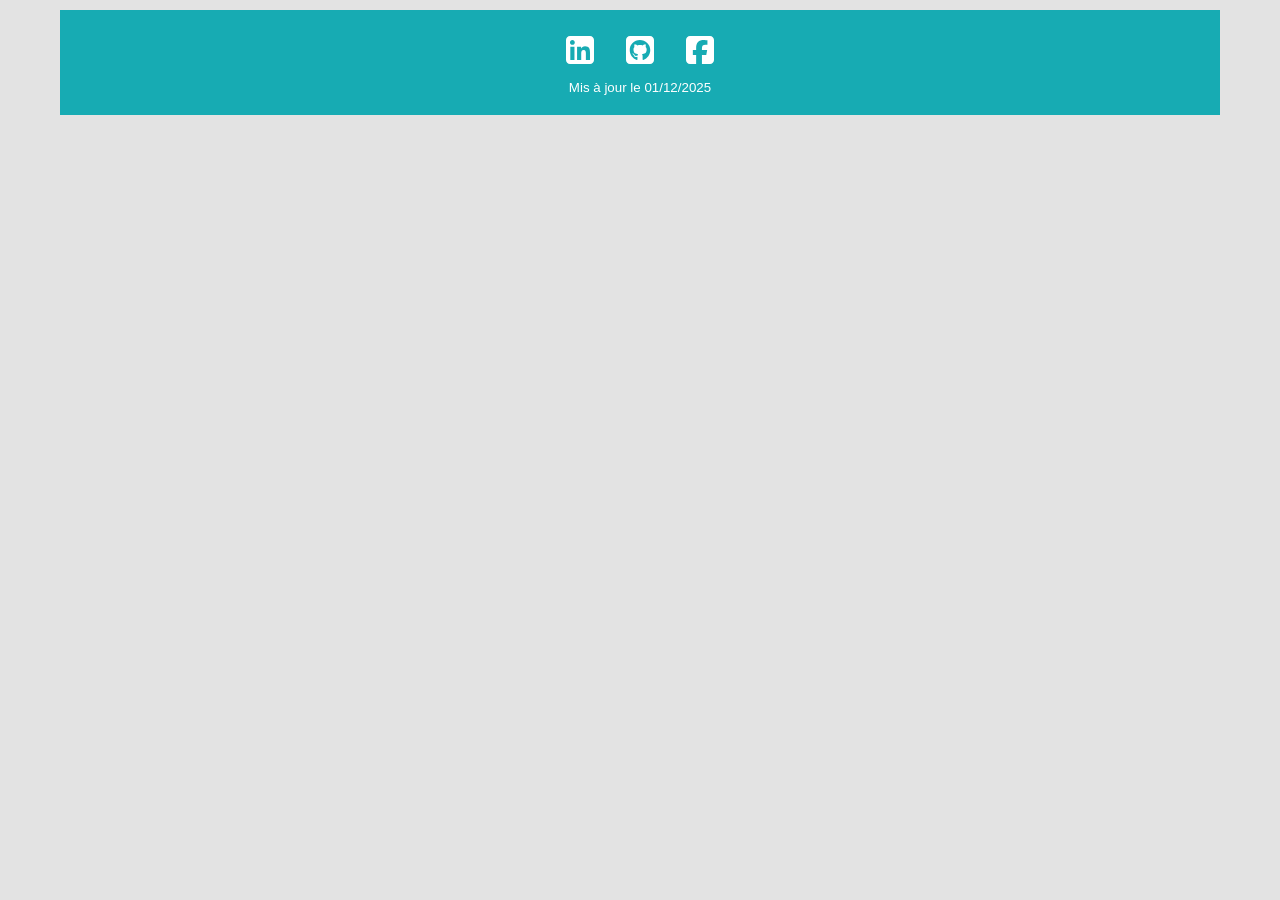
==== index.html @ 2d711a71 "Merge e91476452f3a8fae0918b68ff058914bdfa70af7 into 53c26ec3554d22e257b0f4c4feff22ce7f51508a" ====
<!DOCTYPE html>
<html lang="en">
<head>
    <meta charset="UTF-8">
    <meta name="viewport" content="width=device-width, initial-scale=1.0">
    <title>Mon CV en ligne</title>
    <link rel="stylesheet" href="./assets/css/style.css">
    <link rel="stylesheet" href="./assets/css/header.css">
    <link rel="stylesheet" href="./assets/css/main.css">
    <link rel="stylesheet" href="./assets/css/footer.css">
</head>
<body>
   <footer>
        <div id="logo">
            <img src="/assets/img/square-linkedin-brands-solid-full.svg" alt="logo-linkedin">
            <img src="/assets/img/square-github-brands-solid-full.svg" alt="logo-github">
            <img src="/assets/img/square-facebook-brands-solid-full.svg" alt="logo-facebook">
        </div>
        <small class="maj">Mis à jour le <time datetime="2025/12/01">01/12/2025</time></small>
    </footer> 
</body>
</html>
---- assets/css/style.css ----
@import url('https://fonts.googleapis.com/css2?family=Lato:ital,wght@0,100;0,300;0,400;0,700;0,900;1,100;1,300;1,400;1,700;1,900&display=swap');
@font-face {
    font-family: "Raleway";
    src: url(/assets/font/Raleway-VariableFont_wght\ \(convert.io\).woff);
    src: url(/assets/font/Raleway-VariableFont_wght.ttf) format("truetype"), url(/assets/font/Raleway-Italic-VariableFont_wght.ttf);
}

body {
    max-width: 1160px;
    margin: auto;
    font-family: "Raleway", sans-serif;
    background-color:rgb(227, 227, 227)
}

h1, h2, h3, h4 {
    font-family : "Lato";
}
---- assets/css/header.css ----
header {
    background-color: rgb(23, 171, 179);
    color: white
}

.favicon img {
    width: 150px;
    height: 150px;
    border-radius: 50%;
    border: 5px solid white;
    float: left;
    margin-left: 50px;
    margin-top: 20px;
    object-fit: cover;
    cursor:zoom-in;
}

.container {
    display: flex;
    flex-direction: column;
    flex-wrap: wrap;
    align-items: center;
}
.title {
    text-align: center;
    padding-top: 10px;
}

p {
    font-weight: bolder;
}

.profil {
  display: grid;
  grid-template-columns: 1fr 1fr; 
  gap: 12px 40px;                 
  margin-top: 15px;
  max-width: 420px;
  margin-bottom: 20px;

}

.profil div {
  display: flex;
  align-items: center;
  gap: 8px;
}

.profil img {
  width: 18px;
  height: 18px;
}


.profil img {
    width: 20px;
    height: auto;
}


a {
    color: white;
    text-decoration: none;
}
---- assets/css/main.css ----
main {
    display: flex;
}

#left {
    flex: 1;
    width: 30%;
    background-color: rgb(127, 127, 127, 0.1);
    padding-left: 50px;
}

.skills {
    width: 200px;
}
.skill {
    display: flex;
    justify-content: space-between;
    align-items: center;
    font-weight: bold;

}

.starfilled {
    color: rgb(23, 171, 179);
}
.star {
    color: white;
}

.languages {
    width: 200px;
}

.langue {
    display: flex;
    justify-content: space-between;
}

.french, .spanish, .english {
    font-weight: bold;
}



#right {
    display: flex;
    flex-direction: column;
    width: 70%;
    background-color: white;
    padding-left: 50px;
}

#left hr {
    width: 200px;
    margin: 0;
}

ul {
    list-style: none;        
    padding-left: 1rem;      
}

ul li {
    position: relative;      
    padding-left: 1.2rem;    
}

ul li::before {
    content: "";             
    position: absolute;
    top: 0.5em;              
    left: 0;
    width: 8px;
    height: 8px;
    background: rgb(23, 171, 179);        
}



#right hr {
    width: 700px;
}
---- assets/css/footer.css ----
footer {
    background-color: rgb(23, 171, 179);
    color: white;
    display: flex;
    flex-direction: column;
    justify-content: center;
    align-items: center;
    margin-top: 10px;
    padding: 20px;
    gap: 10px;
    
}

#logo img {
    width: 40px;
    height: 40px;
    filter: invert(100%);
}

#logo {
    display: flex;
    gap: 20px;
    margin: auto;
}

footer img:hover {
    opacity: 0.6;
}
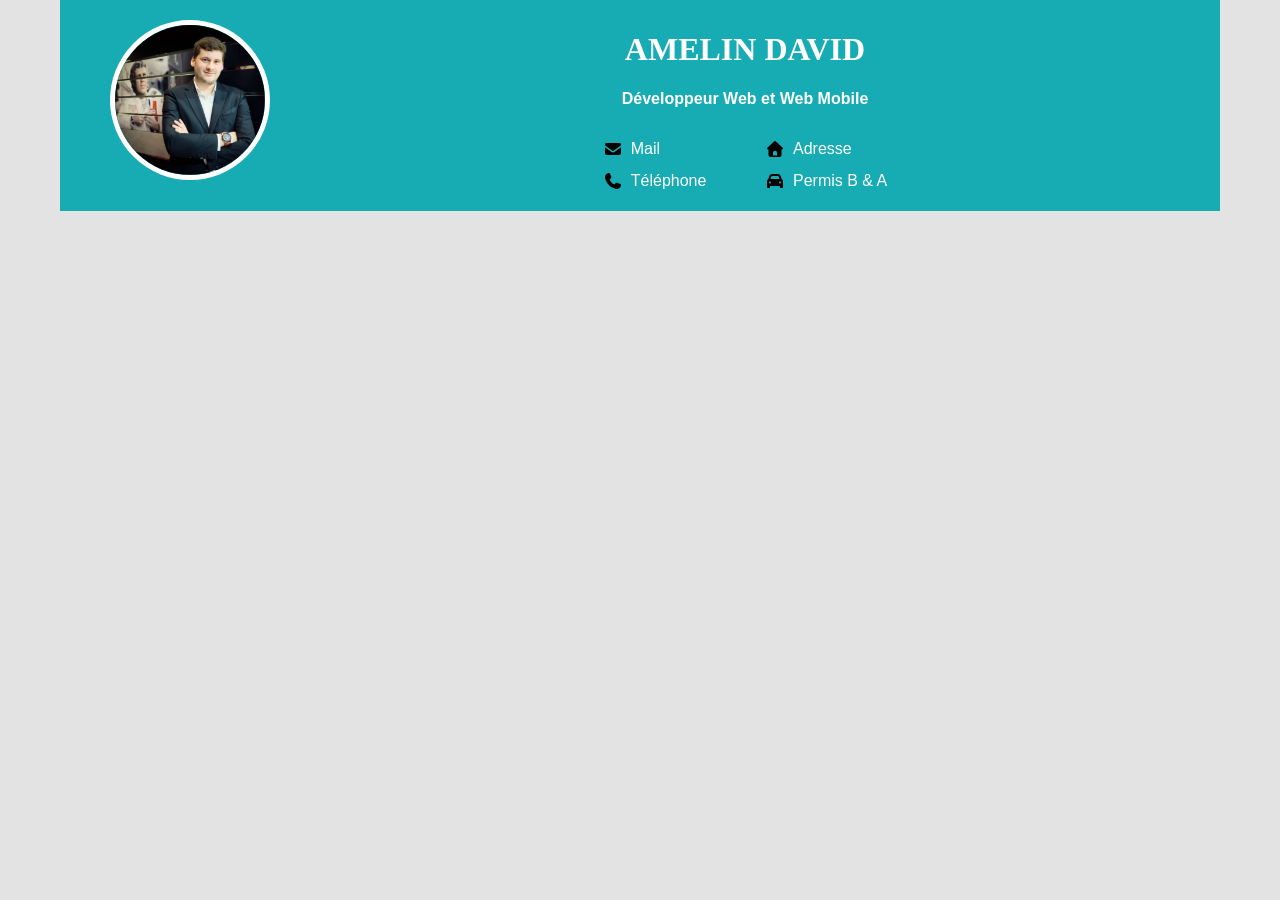
==== commit 3d8eeba5: "Merge pull request #4 from Dinid89/index_header Index header" ====
--- a/index.html
+++ b/index.html
@@ -1,5 +1,6 @@
 <!DOCTYPE html>
 <html lang="en">
+
 <head>
     <meta charset="UTF-8">
     <meta name="viewport" content="width=device-width, initial-scale=1.0">
@@ -9,14 +10,45 @@
     <link rel="stylesheet" href="./assets/css/main.css">
     <link rel="stylesheet" href="./assets/css/footer.css">
 </head>
+
 <body>
-   <footer>
-        <div id="logo">
-            <img src="/assets/img/square-linkedin-brands-solid-full.svg" alt="logo-linkedin">
-            <img src="/assets/img/square-github-brands-solid-full.svg" alt="logo-github">
-            <img src="/assets/img/square-facebook-brands-solid-full.svg" alt="logo-facebook">
+    <header>
+        <div class="favicon">
+            <a href="/page/page.html">
+                <img src="./assets/img/android-chrome-512x512.png" alt="Ma photo de profil">
+            </a>
         </div>
-        <small class="maj">Mis à jour le <time datetime="2025/12/01">01/12/2025</time></small>
-    </footer> 
+
+        <div class="container">
+            <div class="title">
+                <h1>AMELIN DAVID</h1>
+                <p>Développeur Web et Web Mobile</p>
+            </div>
+
+            <div class="profil">
+                <div class="contact">
+                    <img src="./assets/img/envelope-solid-full.svg" alt="icone-mail">
+                    <a href="mailto:david.amelin62@gmail.com">Mail</a>
+                </div>
+
+                <div class="contact">
+                    <img src="/assets/img/house-solid-full.svg" alt="icone-house">
+                    <a href="https://www.google.com/maps/place/Disneyland+Paris" target="_blank">Adresse</a>
+                </div>
+
+                <div class="contact">
+                    <img src="/assets/img/phone-solid-full.svg" alt="icone-phone">
+                    <a href="tel:0606060606">Téléphone</a>
+                </div>
+
+                <div class="contact">
+                    <img src="/assets/img/car-solid-full.svg" alt="icone-car">
+                    <span>Permis B & A</span>
+                </div>
+            </div>
+        </div>
+    </header>
+
 </body>
+
 </html>
--- a/assets/css/style.css
+++ b/assets/css/style.css
@@ -14,4 +14,4 @@
 
 h1, h2, h3, h4 {
     font-family : "Lato";
-}+}
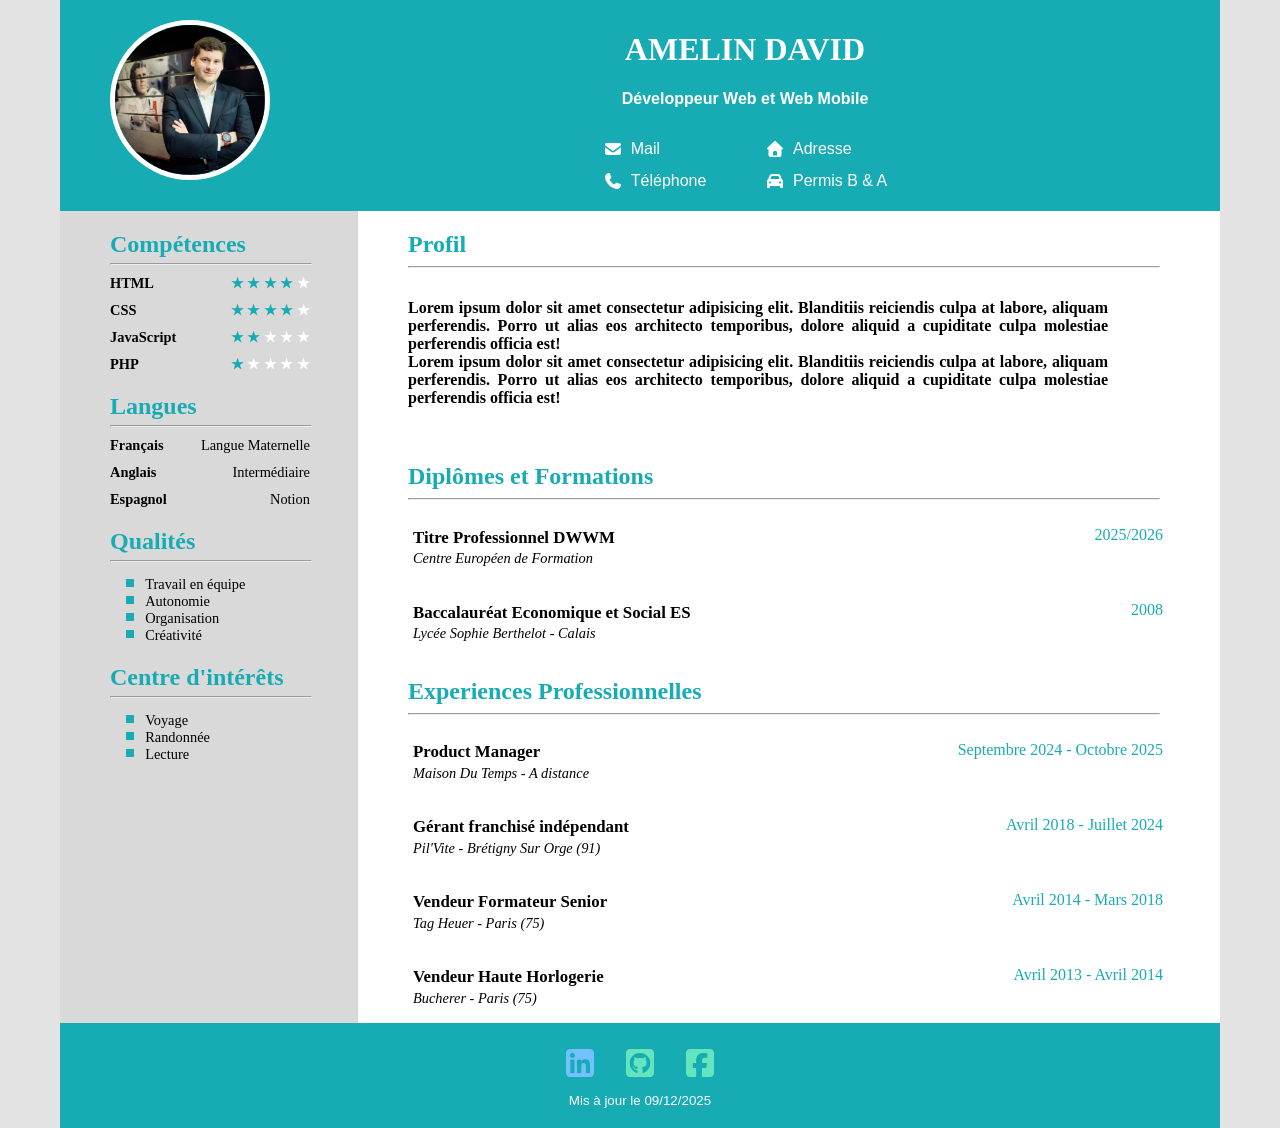
==== commit e3242aa0: "add files" ====
--- a/index.html
+++ b/index.html
@@ -1,10 +1,13 @@
 <!DOCTYPE html>
-<html lang="en">
+<html lang="fr">
 
 <head>
     <meta charset="UTF-8">
     <meta name="viewport" content="width=device-width, initial-scale=1.0">
-    <title>Mon CV en ligne</title>
+    <meta name="description" content="Découvrez mon CV en ligne : Développeur Web et Web Mobile">
+    <meta name="robots" content="index, follow">
+    <meta name="author" content="AMELIN DAVID">
+    <title>AMELIN DAVID Développeur Web et Web Mobile</title>
     <link rel="stylesheet" href="./assets/css/style.css">
     <link rel="stylesheet" href="./assets/css/header.css">
     <link rel="stylesheet" href="./assets/css/main.css">
@@ -12,6 +15,7 @@
 </head>
 
 <body>
+    
     <header>
         <div class="favicon">
             <a href="/page/page.html">
@@ -48,6 +52,185 @@
             </div>
         </div>
     </header>
+    
+    <main>
+        <div id="left">
+            <section class="info">
+                <div class="skills">
+                    <h2>Compétences</h2>
+                    <hr>
+
+                    <div class="skill">
+                        <span class="skillname">HTML</span>
+                        <div class="rating">
+                            <span class="starfilled">&#9733;</span>
+                            <span class="starfilled">&#9733;</span>
+                            <span class="starfilled">&#9733;</span>
+                            <span class="starfilled">&#9733;</span>
+                            <span class="star">&#9733;</span>
+                        </div>
+                    </div>
+
+                    <div class="skill">
+                        <span class="skillname">CSS</span>
+                        <div class="rating">
+                            <span class="starfilled">&#9733;</span>
+                            <span class="starfilled">&#9733;</span>
+                            <span class="starfilled">&#9733;</span>
+                            <span class="starfilled">&#9733;</span>
+                            <span class="star">&#9733;</span>
+                        </div>
+                    </div>
+
+                    <div class="skill">
+                        <span class="skillname">JavaScript</span>
+                        <div class="rating">
+                            <span class="starfilled">&#9733;</span>
+                            <span class="starfilled">&#9733;</span>
+                            <span class="star">&#9733;</span>
+                            <span class="star">&#9733;</span>
+                            <span class="star">&#9733;</span>
+                        </div>
+                    </div>
+
+                    <div class="skill">
+                        <span class="skillname">PHP</span>
+                        <div class="rating">
+                            <span class="starfilled">&#9733;</span>
+                            <span class="star">&#9733;</span>
+                            <span class="star">&#9733;</span>
+                            <span class="star">&#9733;</span>
+                            <span class="star">&#9733;</span>
+                        </div>
+                    </div>
+                </div>
+
+                <div class="languages">
+                    <h2>Langues</h2>
+                    <hr>
+                    <div class="language">
+                        <div class="langue">
+                            <span class="french">Français</span>
+                            <span>Langue Maternelle</span>
+                        </div>
+                        <div class="langue">
+                            <span class="english">Anglais</span>
+                            <span>Intermédiaire</span>
+                        </div>
+                        <div class="langue">
+                            <span class="spanish">Espagnol</span>
+                            <span>Notion</span>
+                        </div>
+                    </div>
+                </div>
+
+                <div>
+                    <h2>Qualités</h2>
+                    <hr>
+                    <div>
+                        <ul>
+                            <li>Travail en équipe</li>
+                            <li>Autonomie</li>
+                            <li>Organisation</li>
+                            <li>Créativité</li>
+                        </ul>
+                    </div>
+                </div>
+
+                <div>
+                    <div>
+                        <h2>Centre d'intérêts</h2>
+                    </div>
+                    <hr>
+                    <div>
+                        <ul>
+                            <li>Voyage</li>
+                            <li>Randonnée</li>
+                            <li>Lecture</li>
+                        </ul>
+                    </div>
+                </div>
+            </section>
+        </div>
+
+        <div id="right">
+            <section>
+                <div>
+                    <h2>Profil</h2>
+                </div>
+                <hr>
+                <div class="profil">
+                    <p>Lorem ipsum dolor sit amet consectetur adipisicing elit.
+                        Blanditiis reiciendis culpa at labore, aliquam perferendis.
+                        Porro ut alias eos architecto temporibus, dolore aliquid a
+                        cupiditate culpa molestiae perferendis officia est! <br>
+                        Lorem ipsum dolor sit amet consectetur adipisicing elit.
+                        Blanditiis reiciendis culpa at labore, aliquam perferendis.
+                        Porro ut alias eos architecto temporibus, dolore aliquid a
+                        cupiditate culpa molestiae perferendis officia est!</p>
+                </div>
+            </section>
+            <section>
+                <h2>Diplômes et Formations</h2>
+                <hr>
+                <div class="formation">
+                    <div class="formationtype">
+                        <h3>Titre Professionnel DWWM</h3>
+                        <span><em>Centre Européen de Formation</em></span>
+                    </div>
+                    <span class="date">2025/2026</span>
+                </div>
+                <div class="formation">
+                    <div class="formationtype">
+                        <h3>Baccalauréat Economique et Social ES</h3>
+                        <span><em>Lycée Sophie Berthelot - Calais </em></span>
+                    </div>
+                    <span class="date">2008</span>
+                </div>
+            </section>
+            <section>
+                <h2>Experiences Professionnelles</h2>
+                <hr>
+                <div class="work">
+                    <div class="worktype">
+                        <h3>Product Manager</h3>
+                        <span><em>Maison Du Temps - A distance</em></span>
+                    </div>
+                    <span class="workdate">Septembre 2024 - Octobre 2025</span>
+                </div>
+                <div class="work">
+                    <div class="worktype">
+                        <h3>Gérant franchisé indépendant</h3>
+                        <span><em>Pil'Vite - Brétigny Sur Orge (91)</em></span>
+                    </div>
+                    <span class="workdate">Avril 2018 - Juillet 2024</span>
+                </div>
+                <div class="work">
+                    <div class="worktype">
+                        <h3>Vendeur Formateur Senior</h3>
+                        <span><em>Tag Heuer - Paris (75)</em></span>
+                    </div>
+                    <span class="workdate">Avril 2014 - Mars 2018</span>
+                </div>
+                <div class="work">
+                    <div class="worktype">
+                        <h3>Vendeur Haute Horlogerie</h3>
+                        <span><em>Bucherer - Paris (75)</em></span>
+                    </div>
+                    <span class="workdate">Avril 2013 - Avril 2014</span>
+                </div>
+            </section>
+        </div>
+    </main>
+
+    <footer>
+        <div id="logo">
+            <img src="/assets/img/square-linkedin-brands-solid-full.svg" alt="logo-linkedin">
+            <img src="/assets/img/square-github-brands-solid-full.svg" alt="logo-github">
+            <img src="/assets/img/square-facebook-brands-solid-full.svg" alt="logo-facebook">
+        </div>
+        <small class="maj">Mis à jour le <time datetime="2025-12-09">09/12/2025</time></small>
+    </footer>
 
 </body>
 
--- a/assets/css/style.css
+++ b/assets/css/style.css
@@ -9,9 +9,9 @@
     max-width: 1160px;
     margin: auto;
     font-family: "Raleway", sans-serif;
-    background-color:rgb(227, 227, 227)
+    background-color: rgb(227, 227, 227);
 }
 
-h1, h2, h3, h4 {
+h1, h2 {
     font-family : "Lato";
-}
+}
--- a/assets/css/header.css
+++ b/assets/css/header.css
@@ -1,6 +1,10 @@
 header {
     background-color: rgb(23, 171, 179);
     color: white
+}
+
+.title {
+    color: white;
 }
 
 .favicon img {
@@ -13,6 +17,10 @@
     margin-top: 20px;
     object-fit: cover;
     cursor:zoom-in;
+}
+
+.contact img {
+    filter: invert(1);
 }
 
 .container {
@@ -61,4 +69,4 @@
 a {
     color: white;
     text-decoration: none;
-}
+}
--- a/assets/css/main.css
+++ b/assets/css/main.css
@@ -1,6 +1,9 @@
 main {
     display: flex;
+    font-family: "Lato";
 }
+
+
 
 #left {
     flex: 1;
@@ -17,6 +20,8 @@
     justify-content: space-between;
     align-items: center;
     font-weight: bold;
+    font-size: 0.9rem;
+    margin-bottom: 10px;
 
 }
 
@@ -34,6 +39,8 @@
 .langue {
     display: flex;
     justify-content: space-between;
+    font-size: 0.9rem;
+    margin-bottom: 10px;
 }
 
 .french, .spanish, .english {
@@ -53,11 +60,13 @@
 #left hr {
     width: 200px;
     margin: 0;
+    margin-bottom: 10px;
 }
 
 ul {
     list-style: none;        
-    padding-left: 1rem;      
+    padding-left: 1rem;
+    font-size: 0.9rem;      
 }
 
 ul li {
@@ -68,7 +77,7 @@
 ul li::before {
     content: "";             
     position: absolute;
-    top: 0.5em;              
+    top: 0.2rem;              
     left: 0;
     width: 8px;
     height: 8px;
@@ -78,6 +87,66 @@
 
 
 #right hr {
+    width: 750px;
+    margin-right: 60px;
+}
+
+h2 {
+    margin-bottom: 5px;
+    color: rgb(23, 171, 179);
+}
+
+.formation {
+    display: flex;
+    justify-content: space-between;
+    width: 750px;
+    height: 50px;
+    line-height: 0.3;
+    margin-bottom: 5px;
+    padding: 10px 0;
+    padding-left: 5px;
+}
+
+
+.formationtype {
+    font-size: 0.9rem;
+}
+
+.date {
+    margin-top: 15px;
+    color: rgb(23, 171, 179);
+}
+
+.work {
+    display: flex;
+    justify-content: space-between;
+    width: 750px;
+    height: 50px;
+    line-height: 0.3;
+    margin-bottom: 5px;
+    padding: 10px 0;
+    padding-left: 5px;
+}
+
+
+.worktype {
+    font-size: 0.9rem;
+}
+
+.workdate {
+    margin-top: 15px;
+    color: rgb(23, 171, 179);
+}
+
+.profil p {
+    text-align: justify;
     width: 700px;
 }
 
+.formation:hover,
+.work:hover {
+    border-left: 4px solid rgb(23, 171, 179);
+    background-color: rgb(127, 127, 127, 0.3);
+
+}
+
--- a/assets/css/footer.css
+++ b/assets/css/footer.css
@@ -8,13 +8,13 @@
     margin-top: 10px;
     padding: 20px;
     gap: 10px;
+    margin: 0;
     
 }
 
 #logo img {
     width: 40px;
     height: 40px;
-    filter: invert(100%);
 }
 
 #logo {
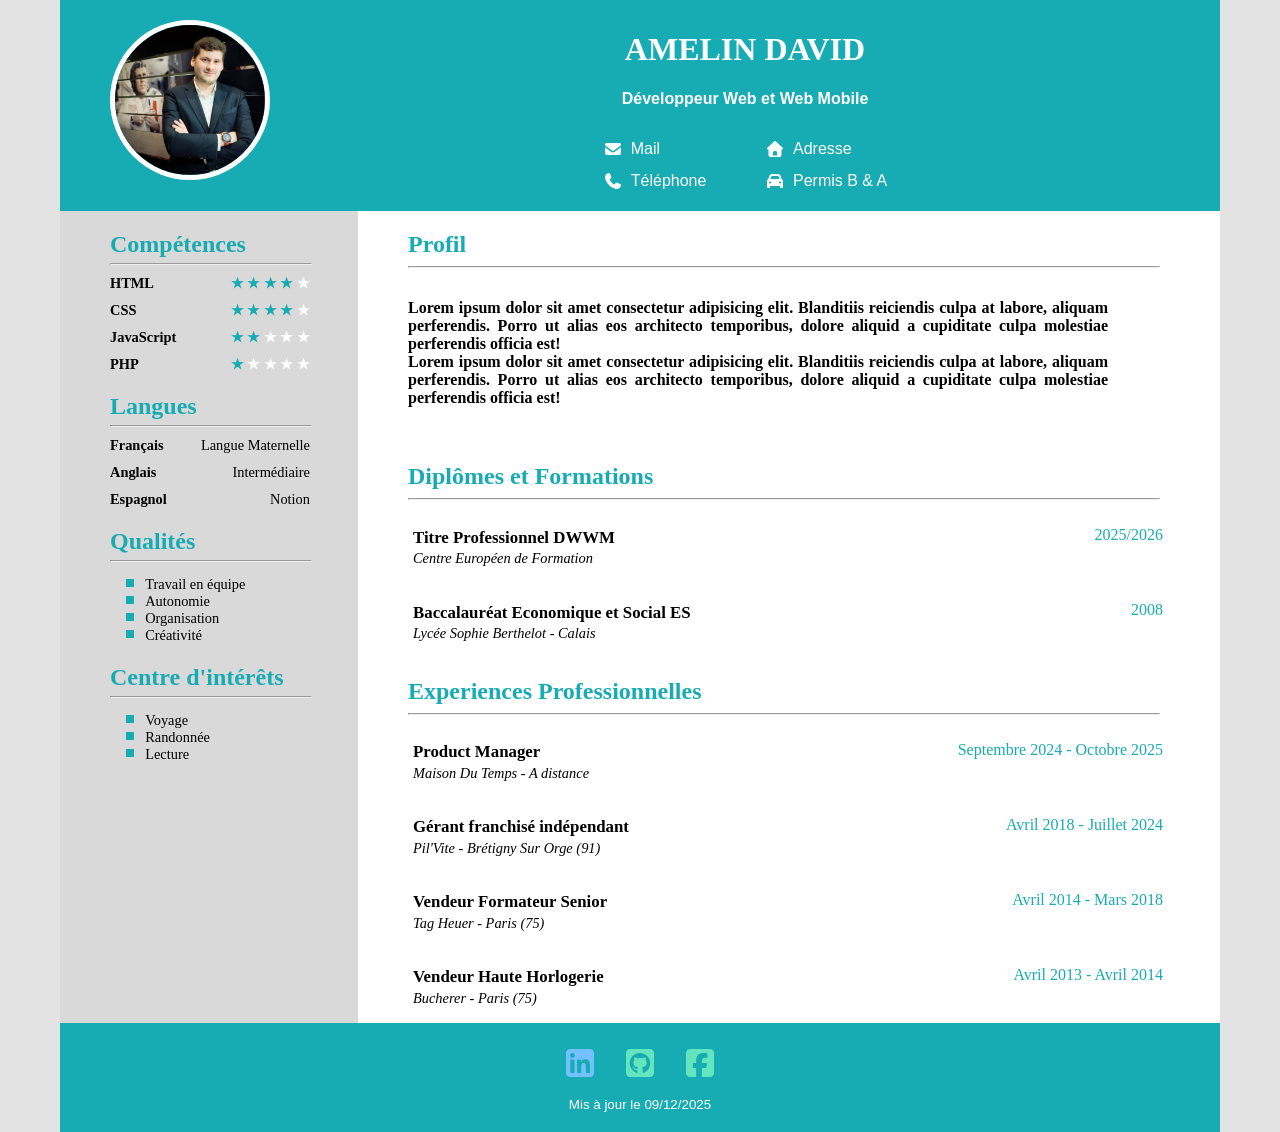
==== commit caeab895: "add social link" ====
--- a/index.html
+++ b/index.html
@@ -15,7 +15,7 @@
 </head>
 
 <body>
-    
+
     <header>
         <div class="favicon">
             <a href="/page/page.html">
@@ -52,7 +52,7 @@
             </div>
         </div>
     </header>
-    
+
     <main>
         <div id="left">
             <section class="info">
@@ -225,8 +225,13 @@
 
     <footer>
         <div id="logo">
-            <img src="/assets/img/square-linkedin-brands-solid-full.svg" alt="logo-linkedin">
-            <img src="/assets/img/square-github-brands-solid-full.svg" alt="logo-github">
+
+            <a href="https://www.linkedin.com/in/david-amelin-68123265/" target="_blank">
+                <img src="/assets/img/square-linkedin-brands-solid-full.svg" alt="logo-linkedin">
+            </a>
+            <a href="https://github.com/Dinid89" target="_blank">
+                <img src="/assets/img/square-github-brands-solid-full.svg" alt="logo-github">
+            </a>
             <img src="/assets/img/square-facebook-brands-solid-full.svg" alt="logo-facebook">
         </div>
         <small class="maj">Mis à jour le <time datetime="2025-12-09">09/12/2025</time></small>
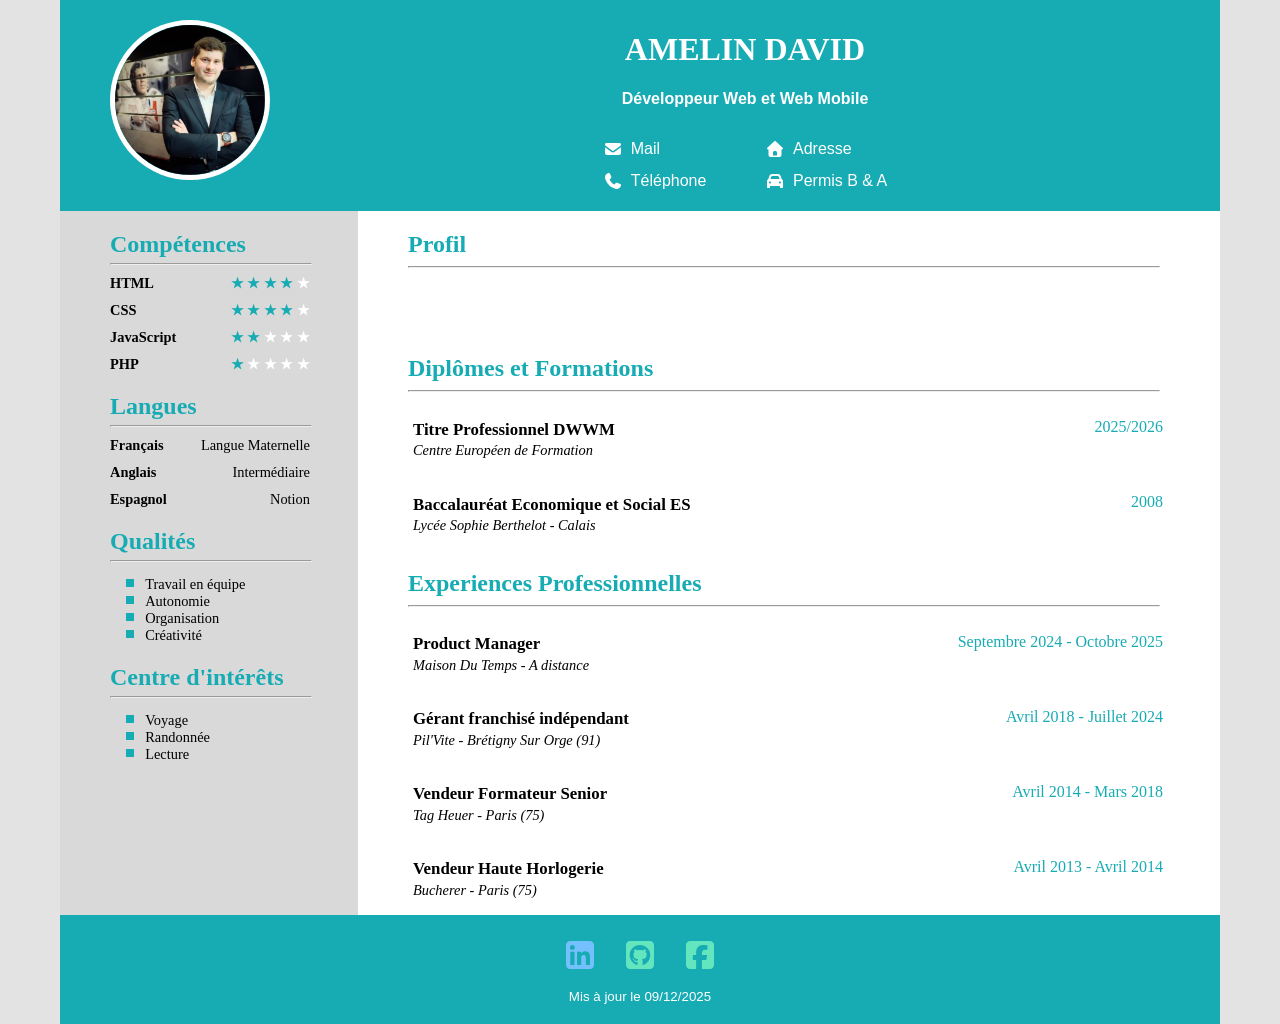
==== commit 21dbb0d5: "add profil en css" ====
--- a/index.html
+++ b/index.html
@@ -160,14 +160,9 @@
                 </div>
                 <hr>
                 <div class="profil">
-                    <p>Lorem ipsum dolor sit amet consectetur adipisicing elit.
-                        Blanditiis reiciendis culpa at labore, aliquam perferendis.
-                        Porro ut alias eos architecto temporibus, dolore aliquid a
-                        cupiditate culpa molestiae perferendis officia est! <br>
-                        Lorem ipsum dolor sit amet consectetur adipisicing elit.
-                        Blanditiis reiciendis culpa at labore, aliquam perferendis.
-                        Porro ut alias eos architecto temporibus, dolore aliquid a
-                        cupiditate culpa molestiae perferendis officia est!</p>
+                    <p>
+                        
+                    </p>
                 </div>
             </section>
             <section>
@@ -225,7 +220,6 @@
 
     <footer>
         <div id="logo">
-
             <a href="https://www.linkedin.com/in/david-amelin-68123265/" target="_blank">
                 <img src="/assets/img/square-linkedin-brands-solid-full.svg" alt="logo-linkedin">
             </a>
--- a/assets/css/style.css
+++ b/assets/css/style.css
@@ -8,10 +8,13 @@
 body {
     max-width: 1160px;
     margin: auto;
+    background-color: rgb(227, 227, 227);
     font-family: "Raleway", sans-serif;
-    background-color: rgb(227, 227, 227);
 }
 
 h1, h2 {
     font-family : "Lato";
-}+}
+
+
+
--- a/assets/css/main.css
+++ b/assets/css/main.css
@@ -141,6 +141,7 @@
 .profil p {
     text-align: justify;
     width: 700px;
+    font-family: "Raleway";
 }
 
 .formation:hover,
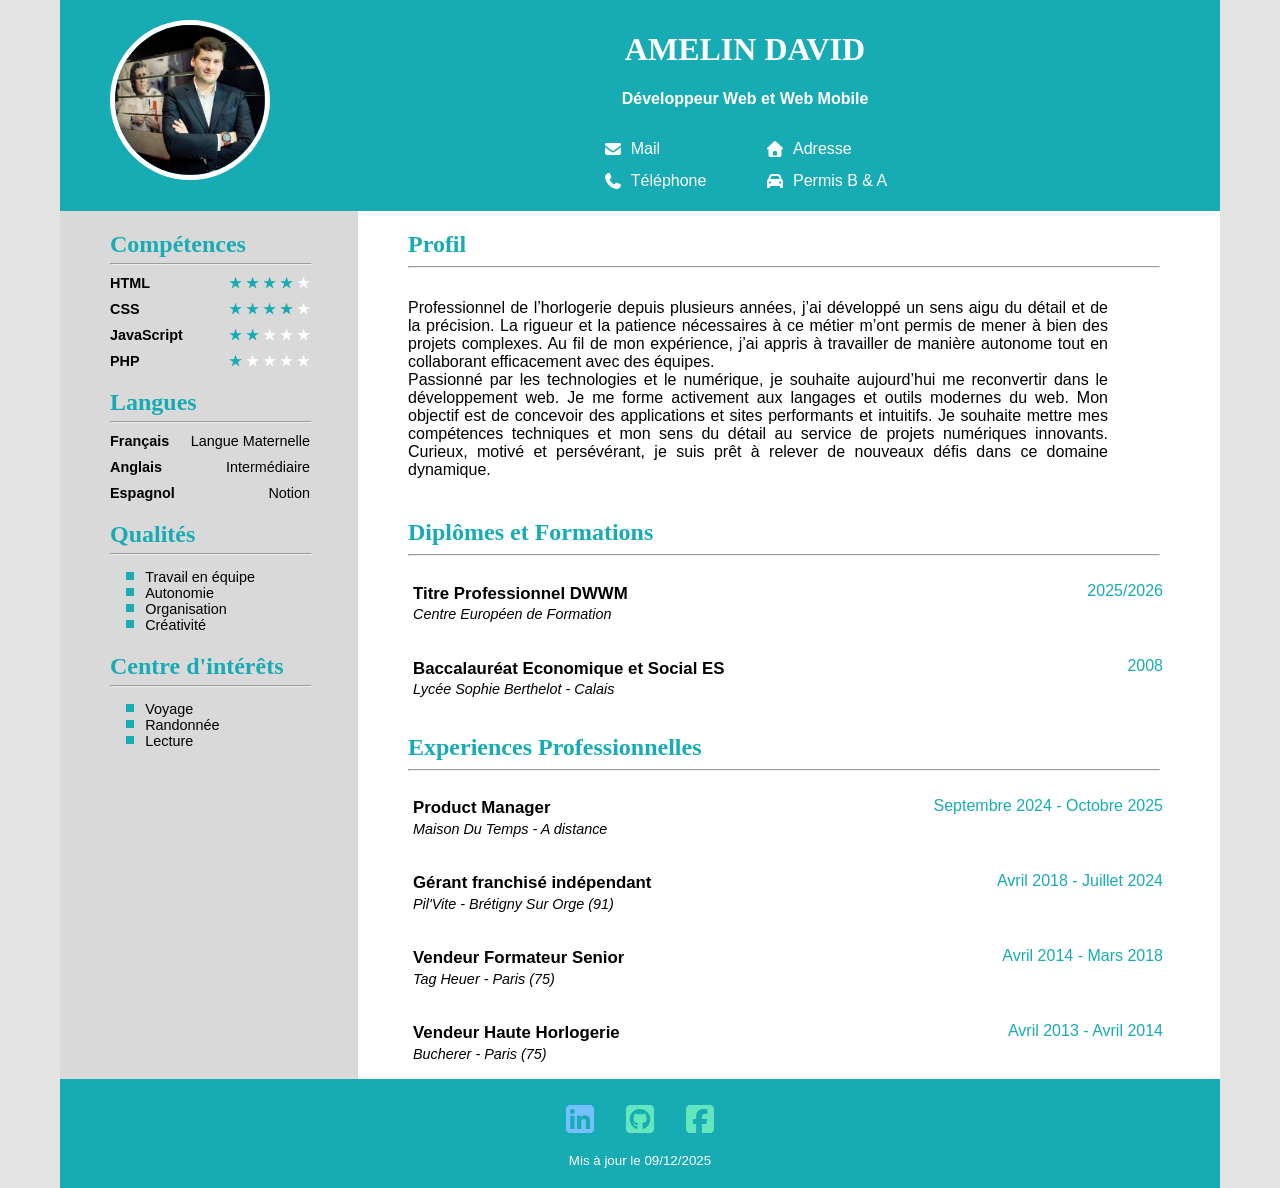
==== commit 14c0629a: "add p" ====
--- a/index.html
+++ b/index.html
@@ -161,7 +161,20 @@
                 <hr>
                 <div class="profil">
                     <p>
-                        
+                        Professionnel de l’horlogerie depuis plusieurs années,
+                        j’ai développé un sens aigu du détail et de la précision.
+                        La rigueur et la patience nécessaires à ce métier m’ont permis de mener à bien des projets
+                        complexes.
+                        Au fil de mon expérience, j’ai appris à travailler de manière autonome tout en collaborant
+                        efficacement avec des équipes. <br>
+                        Passionné par les technologies et le numérique,
+                        je souhaite aujourd’hui me reconvertir dans le développement web.
+                        Je me forme activement aux langages et outils modernes du web.
+                        Mon objectif est de concevoir des applications et sites performants et intuitifs.
+                        Je souhaite mettre mes compétences techniques et mon sens du détail au service de projets
+                        numériques innovants.
+                        Curieux, motivé et persévérant, je suis prêt à relever de nouveaux défis dans ce domaine
+                        dynamique.
                     </p>
                 </div>
             </section>
--- a/assets/css/main.css
+++ b/assets/css/main.css
@@ -1,6 +1,5 @@
 main {
     display: flex;
-    font-family: "Lato";
 }
 
 
@@ -141,7 +140,8 @@
 .profil p {
     text-align: justify;
     width: 700px;
-    font-family: "Raleway";
+    font-weight: normal;
+    margin-bottom: 0;
 }
 
 .formation:hover,
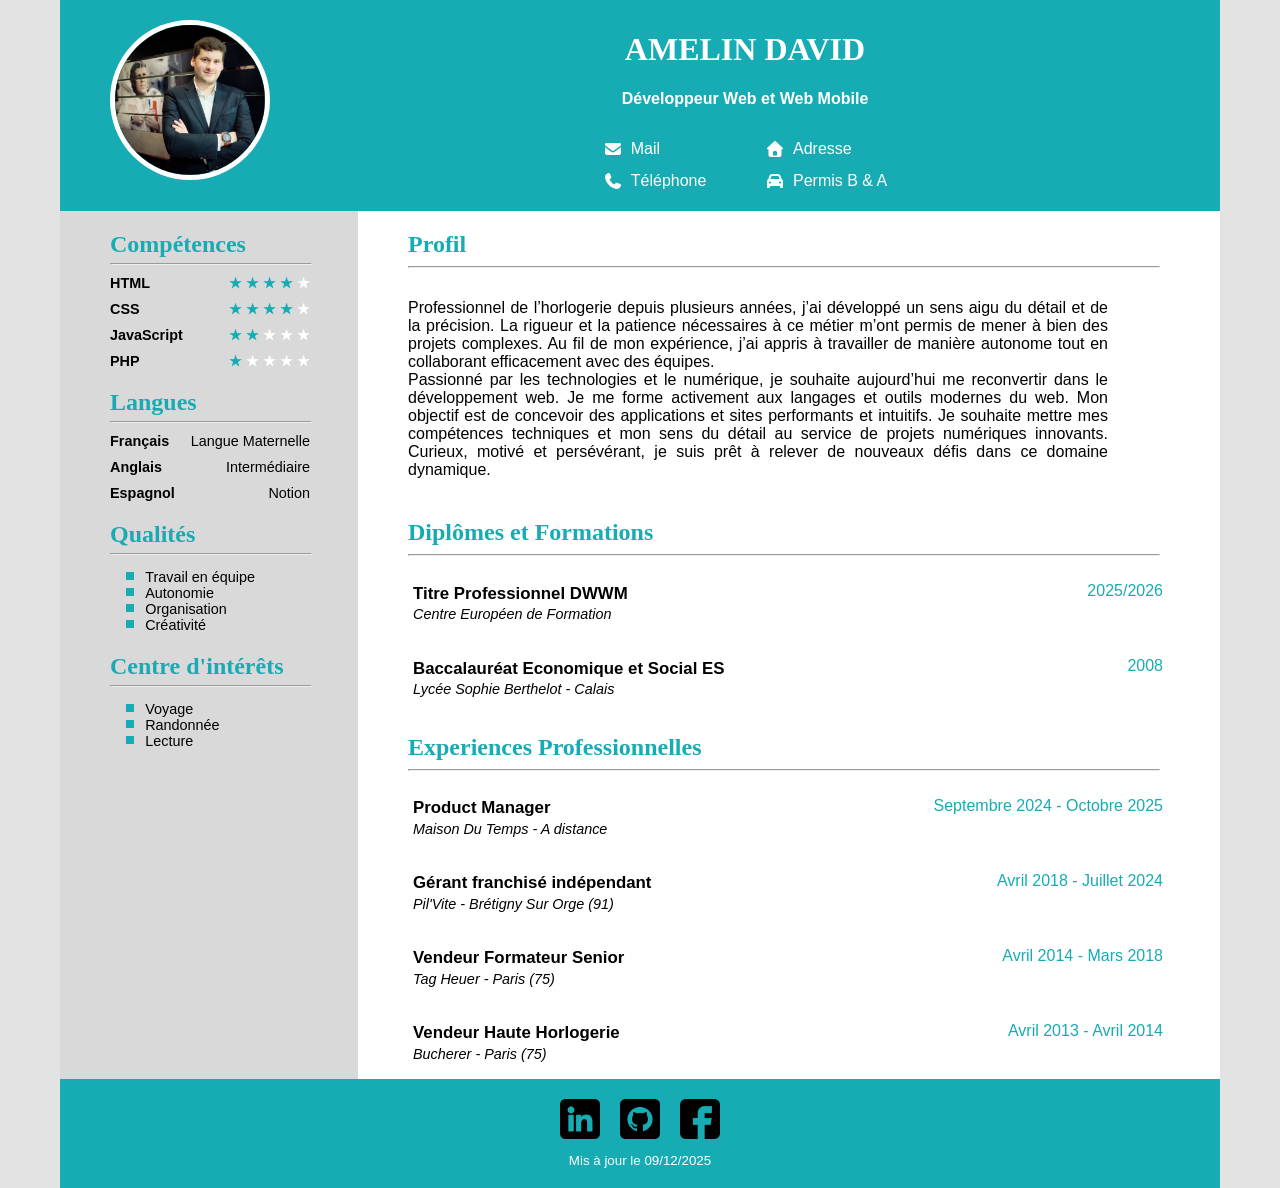
==== commit 04d31b94: "change logo" ====
--- a/index.html
+++ b/index.html
@@ -234,12 +234,12 @@
     <footer>
         <div id="logo">
             <a href="https://www.linkedin.com/in/david-amelin-68123265/" target="_blank">
-                <img src="/assets/img/square-linkedin-brands-solid-full.svg" alt="logo-linkedin">
+                <img src="/assets/img/linkedin.png" alt="logo-linkedin">
             </a>
             <a href="https://github.com/Dinid89" target="_blank">
-                <img src="/assets/img/square-github-brands-solid-full.svg" alt="logo-github">
+                <img src="/assets/img/github.png" alt="logo-github">
             </a>
-            <img src="/assets/img/square-facebook-brands-solid-full.svg" alt="logo-facebook">
+            <img src="/assets/img/facebook.png" alt="logo-facebook">
         </div>
         <small class="maj">Mis à jour le <time datetime="2025-12-09">09/12/2025</time></small>
     </footer>
